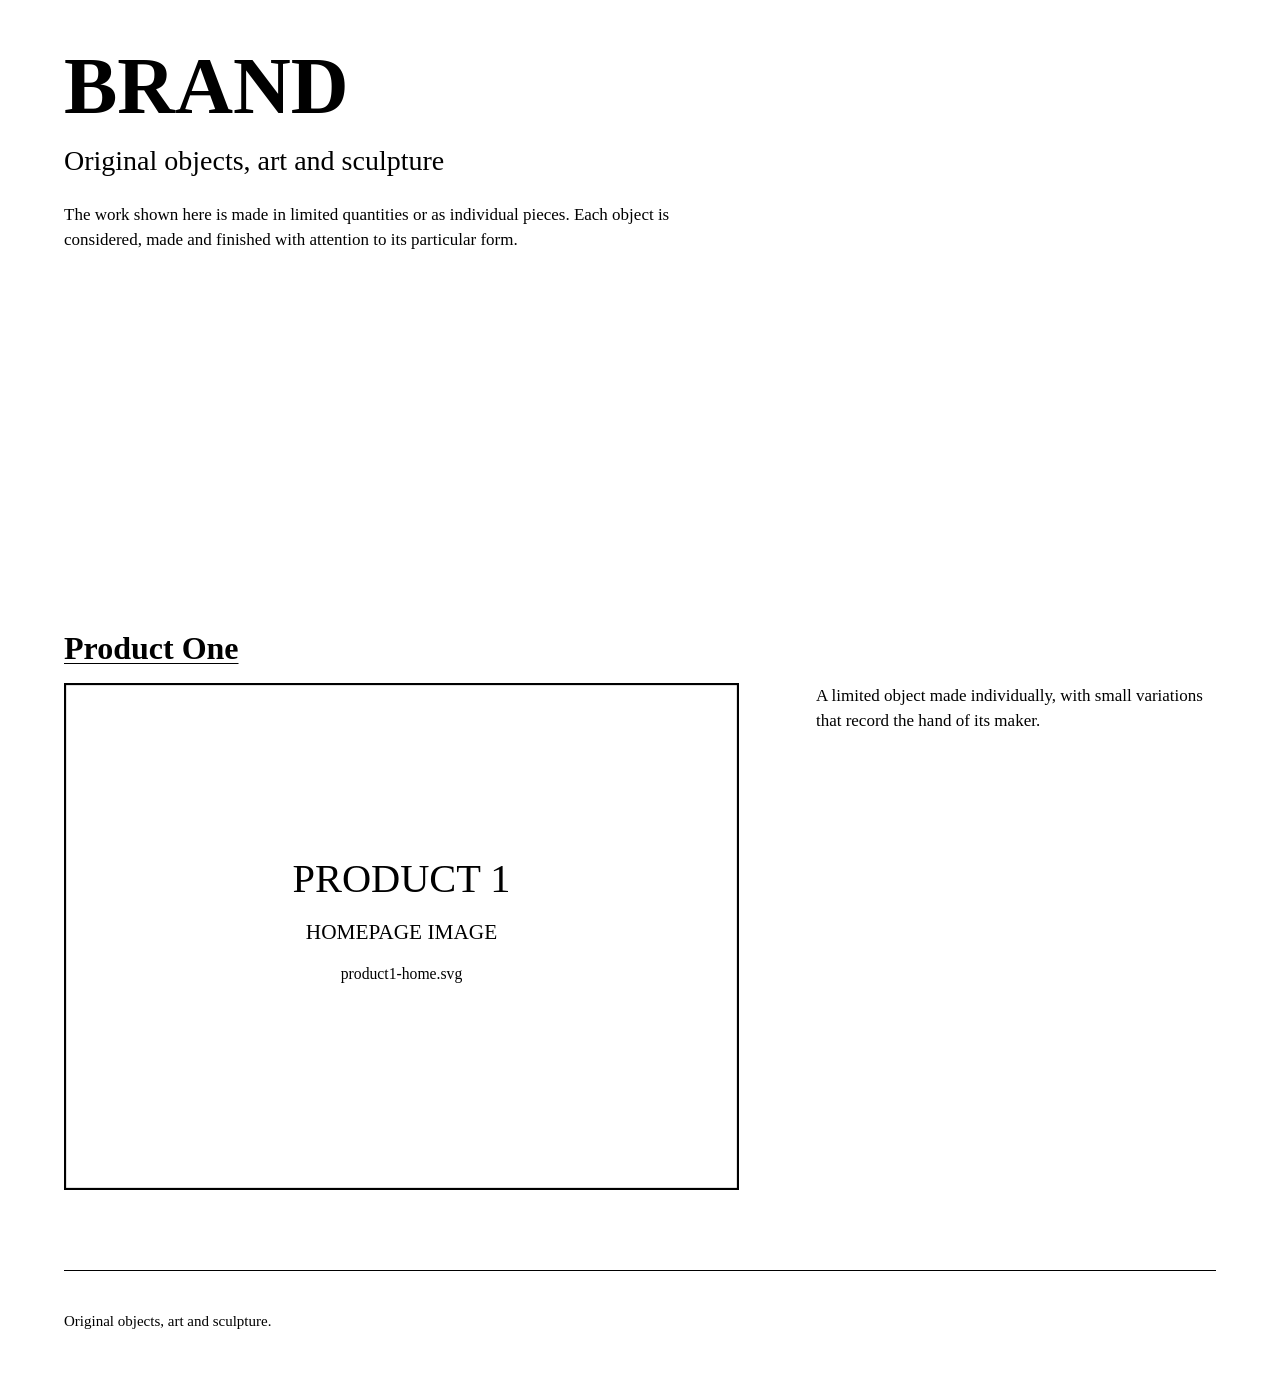
==== index.html @ 883f5a59 "Initial black and white product website" ====
<!doctype html>
<html lang="en">
<head>
  <meta charset="utf-8">
  <meta name="viewport" content="width=device-width, initial-scale=1">
  <title>BRAND — Original objects, art and sculpture</title>
  <meta name="description" content="Original objects, art and sculpture made in limited quantities or as individual pieces.">
  <!-- Replace the example.com URL below with the final domain before launch. -->
  <link rel="canonical" href="https://www.example.com/">
  <link rel="icon" href="favicon.svg" type="image/svg+xml">
  <link rel="stylesheet" href="css/style.css">
</head>
<body>
  <div class="site-shell">
    <header class="home-header">
      <h1>BRAND</h1>
      <h2>Original objects, art and sculpture</h2>
      <p>The work shown here is made in limited quantities or as individual pieces. Each object is considered, made and finished with attention to its particular form.</p>
    </header>

    <main>
      <section class="editorial-space" aria-label="Editorial images">
        <div class="editorial-grid" aria-hidden="true">
          <!-- Future introductory or editorial images can be inserted here.
               Add local image elements only when files are ready so no broken icons appear. -->
        </div>
      </section>

      <section class="products-list" aria-label="Available products" data-products-list>
        <!-- Visible product records are inserted here by js/homepage.js. -->
      </section>
    </main>

    <footer class="site-footer">
      <p>Original objects, art and sculpture.</p>
    </footer>
  </div>
  <script src="js/products.js"></script>
  <script src="js/homepage.js"></script>
</body>
</html>
---- css/style.css ----
/* Base */
html {
  box-sizing: border-box;
  background: #fff;
  color: #000;
  font-family: "Times New Roman", Times, serif;
  font-size: 100%;
  line-height: 1.5;
  overflow-x: hidden;
}

*,
*::before,
*::after {
  box-sizing: inherit;
}

body {
  margin: 0;
  min-width: 0;
  background: #fff;
  color: #000;
}

body.zoom-open {
  overflow: hidden;
}

img,
video {
  display: block;
  max-width: 100%;
}

a {
  color: #000;
  text-decoration: underline;
  text-decoration-thickness: 1px;
  text-underline-offset: 0.14em;
}

button,
a {
  touch-action: manipulation;
}

:focus-visible {
  outline: 2px solid #000;
  outline-offset: 3px;
}

[hidden] {
  display: none !important;
}

.site-shell {
  width: min(100% - 2rem, 72rem);
  margin-inline: auto;
}

/* Homepage */
.home-header {
  max-width: 48rem;
  padding-block: 3rem 0;
}

.home-header h1 {
  margin: 0;
  font-size: clamp(2.5rem, 8vw, 5rem);
  font-weight: 700;
  line-height: 0.95;
}

.home-header h2 {
  margin: 1.25rem 0 0;
  font-size: clamp(1.25rem, 3vw, 1.75rem);
  font-weight: 400;
  line-height: 1.2;
}

.home-header p {
  max-width: 42rem;
  margin: 1.5rem 0 0;
  font-size: 1.0625rem;
}

.editorial-space {
  min-height: 22.5rem;
  padding-block: 2rem;
}

.editorial-grid {
  display: grid;
  grid-template-columns: repeat(3, minmax(0, 1fr));
  gap: 1rem;
  min-height: 18.5rem;
}

.products-list {
  padding-block: 1rem 5rem;
}

.products-list hr {
  height: 1px;
  margin: 4rem 0;
  border: 0;
  background: #000;
}

.product-entry__title {
  margin: 0 0 1rem;
  font-size: clamp(1.5rem, 4vw, 2rem);
  line-height: 1.2;
}

.product-entry__layout {
  display: grid;
  grid-template-columns: minmax(0, 1.35fr) minmax(16rem, 0.8fr);
  gap: clamp(2rem, 6vw, 6rem);
  align-items: start;
}

.product-entry__layout--without-image {
  grid-template-columns: minmax(0, 38rem);
}

.product-entry__figure {
  margin: 0;
}

.product-entry__figure a {
  display: block;
}

.product-entry__figure img {
  width: 100%;
  height: auto;
  border: 1px solid #000;
  object-fit: contain;
}

.product-entry__description {
  max-width: 34rem;
  margin: 0;
  font-size: 1.0625rem;
}

/* Product pages */
.product-header {
  padding-block: 2rem 1.5rem;
}

.back-nav {
  margin-bottom: 1.25rem;
}

.product-header h1 {
  margin: 0;
  font-size: clamp(2rem, 6vw, 3.75rem);
  line-height: 1;
}

.product-main {
  padding-bottom: 5rem;
}

.gallery {
  border-top: 1px solid #000;
  padding-top: 1.5rem;
}

.gallery-layout {
  display: grid;
  grid-template-columns: minmax(0, 1fr) 7rem;
  gap: 1.5rem;
  align-items: start;
}

.active-media {
  display: grid;
  min-height: min(62vw, 42rem);
  border: 1px solid #000;
  place-items: center;
  background: #fff;
  overflow: hidden;
}

.active-media > img,
.active-media > video,
.media-zoom-button,
.media-zoom-button img {
  width: 100%;
  height: 100%;
  max-height: 42rem;
  object-fit: contain;
}

.media-zoom-button {
  display: block;
  padding: 0;
  border: 0;
  background: #fff;
  color: #000;
  cursor: zoom-in;
}

.thumbnail-list {
  display: grid;
  gap: 0.75rem;
}

.thumbnail-button {
  position: relative;
  display: grid;
  width: 100%;
  aspect-ratio: 1 / 1;
  padding: 0.2rem;
  border: 1px solid transparent;
  border-radius: 0;
  background: #fff;
  color: #000;
  cursor: pointer;
  place-items: center;
}

.thumbnail-button.is-active {
  border-color: #000;
}

.thumbnail-button img {
  width: 100%;
  height: 100%;
  object-fit: contain;
}

.thumbnail-video-label {
  position: absolute;
  inset: auto 0.2rem 0.2rem;
  border-top: 1px solid #000;
  background: #fff;
  font: inherit;
  font-size: 0.8125rem;
  text-align: center;
}

.visually-hidden {
  position: absolute;
  width: 1px;
  height: 1px;
  padding: 0;
  margin: -1px;
  overflow: hidden;
  clip: rect(0, 0, 0, 0);
  white-space: nowrap;
  border: 0;
}

.product-error {
  margin-block: 2rem;
  border: 1px solid #000;
  padding: 1rem;
}

.product-description {
  width: min(100%, 44rem);
  margin: 5rem auto 0;
  text-align: center;
}

.product-description p {
  margin: 0 0 1.25rem;
}

.order-link {
  display: inline-block;
  margin-block: 0.25rem 1.25rem;
  font-size: 1.125rem;
}

.order-details {
  font-size: 0.9375rem;
}

.site-footer {
  border-top: 1px solid #000;
  padding-block: 1.5rem 3rem;
  font-size: 0.9375rem;
}

/* Image zoom dialog */
.zoom-overlay {
  position: fixed;
  z-index: 1000;
  inset: 0;
  overflow: auto;
  padding: 1rem;
  background: rgba(255, 255, 255, 0.98);
}

.zoom-dialog {
  display: grid;
  min-height: calc(100vh - 2rem);
  min-height: calc(100dvh - 2rem);
  grid-template-rows: auto 1fr;
}

.zoom-close {
  justify-self: end;
  margin: 0 0 1rem;
  padding: 0.4rem 0.65rem;
  border: 1px solid #000;
  border-radius: 0;
  background: #fff;
  color: #000;
  font: inherit;
  text-decoration: underline;
  cursor: pointer;
}

.zoom-image {
  align-self: start;
  justify-self: center;
  width: auto;
  height: auto;
  max-width: none;
  max-height: none;
  object-fit: contain;
}

/* Responsive layout */
@media (max-width: 44rem) {
  .site-shell {
    width: min(100% - 1.25rem, 72rem);
  }

  .home-header {
    padding-top: 2rem;
  }

  .editorial-space {
    min-height: 16rem;
  }

  .editorial-grid {
    grid-template-columns: 1fr;
    min-height: 12rem;
  }

  .product-entry__layout {
    grid-template-columns: 1fr;
    gap: 1.5rem;
  }

  .products-list hr {
    margin-block: 3rem;
  }

  .gallery-layout {
    grid-template-columns: 1fr;
  }

  .active-media {
    min-height: 65vw;
  }

  .thumbnail-list {
    grid-template-columns: repeat(5, minmax(3.25rem, 1fr));
    gap: 0.5rem;
    overflow-x: auto;
    padding: 0.2rem 0.2rem 0.6rem;
  }

  .thumbnail-button {
    min-width: 3.25rem;
  }

  .product-description {
    margin-top: 3rem;
    text-align: left;
  }

  .zoom-image {
    max-width: 100%;
  }
}

@media (prefers-reduced-motion: reduce) {
  *,
  *::before,
  *::after {
    scroll-behavior: auto !important;
    transition-duration: 0.01ms !important;
    animation-duration: 0.01ms !important;
    animation-iteration-count: 1 !important;
  }
}

/* Print */
@media print {
  @page {
    margin: 1.5cm;
  }

  body {
    font-size: 11pt;
  }

  .site-shell {
    width: 100%;
  }

  .editorial-space,
  .thumbnail-list,
  .back-nav,
  .zoom-overlay,
  .site-footer {
    display: none !important;
  }

  .gallery-layout,
  .product-entry__layout {
    display: block;
  }

  .active-media {
    min-height: 0;
    border: 0;
  }

  .product-description {
    margin-top: 2rem;
  }

  a {
    color: #000;
  }
}
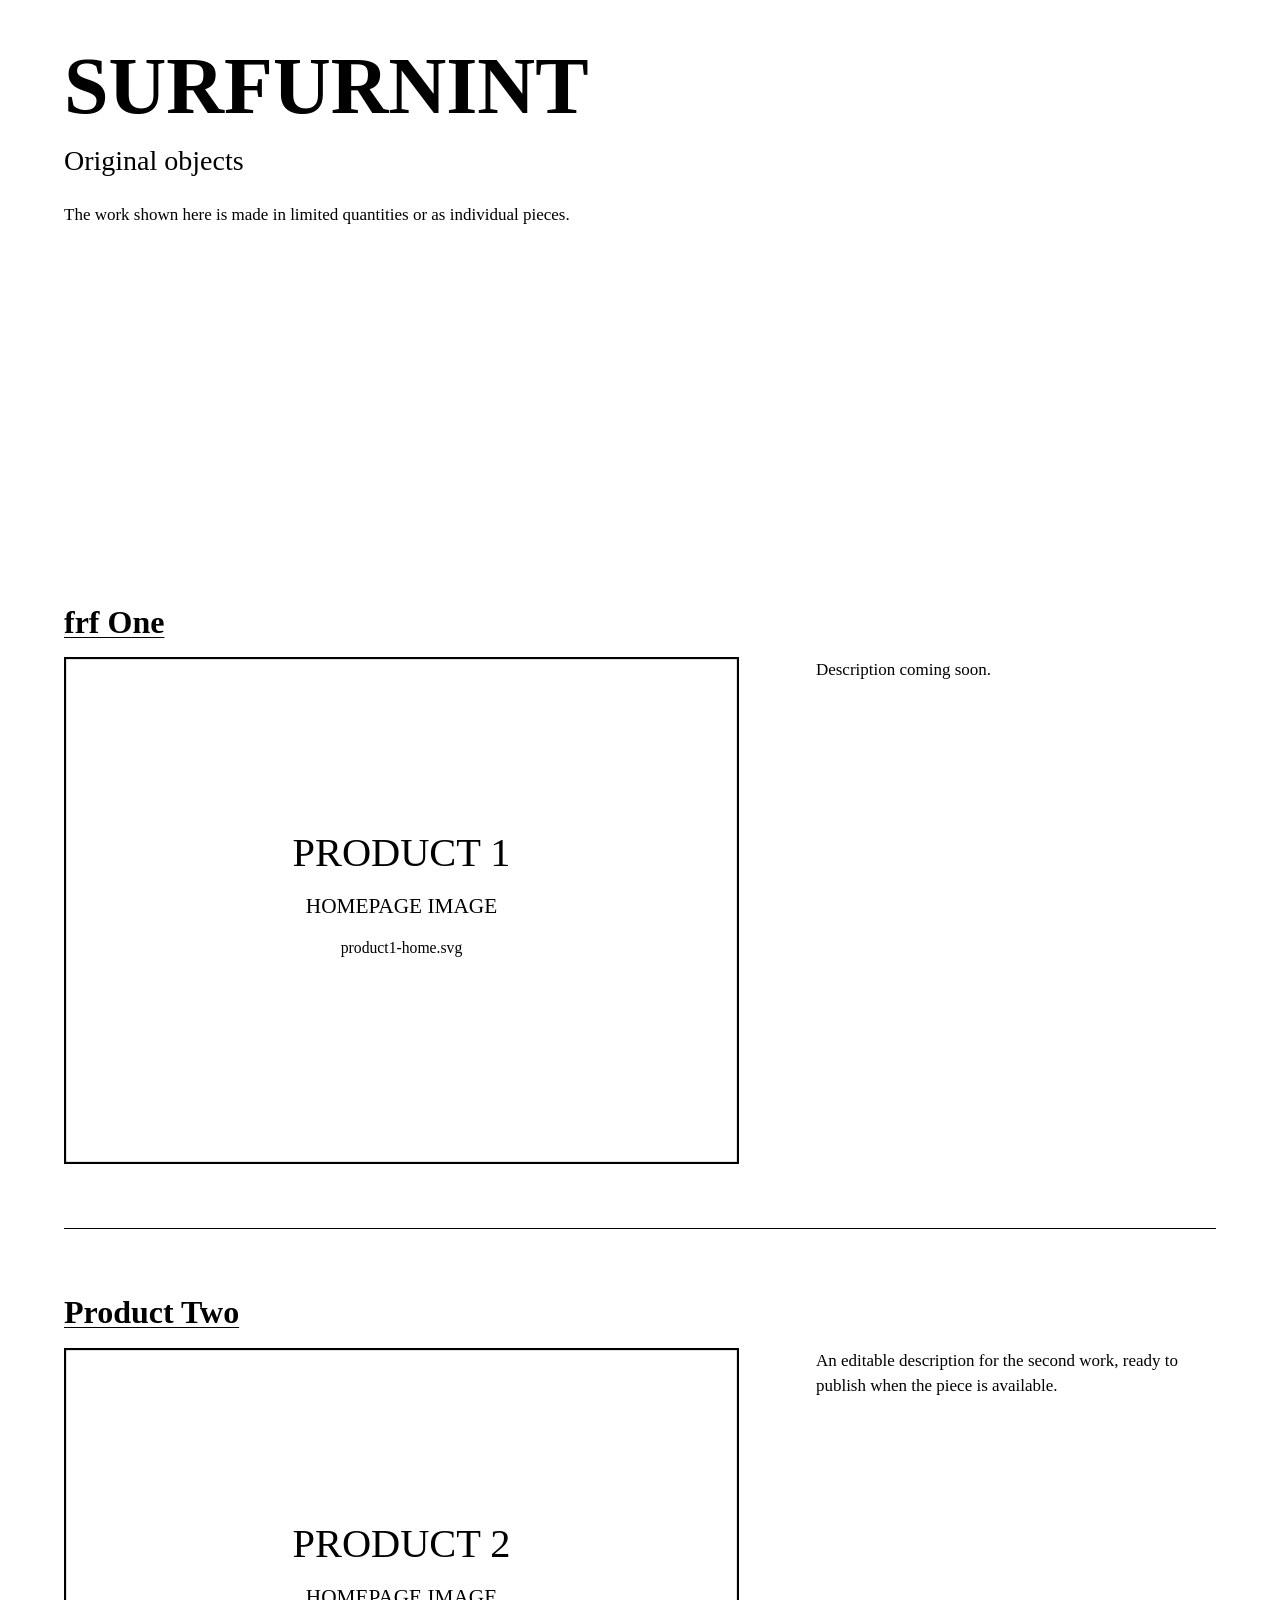
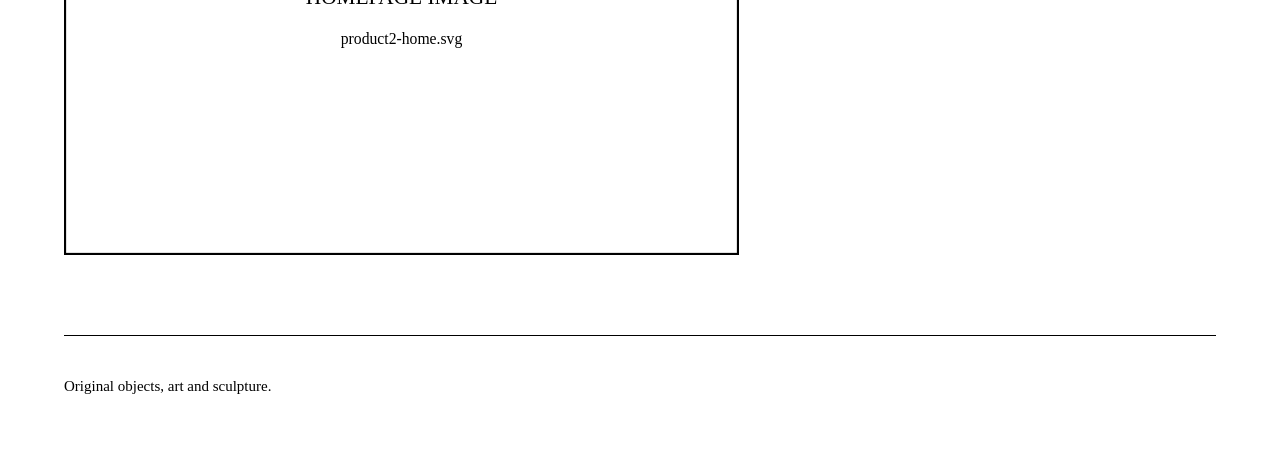
==== commit bd94cad6: "Describe your changes" ====
--- a/index.html
+++ b/index.html
@@ -3,7 +3,7 @@
 <head>
   <meta charset="utf-8">
   <meta name="viewport" content="width=device-width, initial-scale=1">
-  <title>BRAND — Original objects, art and sculpture</title>
+  <title>SURFURNINT</title>
   <meta name="description" content="Original objects, art and sculpture made in limited quantities or as individual pieces.">
   <!-- Replace the example.com URL below with the final domain before launch. -->
   <link rel="canonical" href="https://www.example.com/">
@@ -13,9 +13,9 @@
 <body>
   <div class="site-shell">
     <header class="home-header">
-      <h1>BRAND</h1>
-      <h2>Original objects, art and sculpture</h2>
-      <p>The work shown here is made in limited quantities or as individual pieces. Each object is considered, made and finished with attention to its particular form.</p>
+      <h1>SURFURNINT</h1>
+      <h2>Original objects</h2>
+      <p>The work shown here is made in limited quantities or as individual pieces.</p>
     </header>
 
     <main>
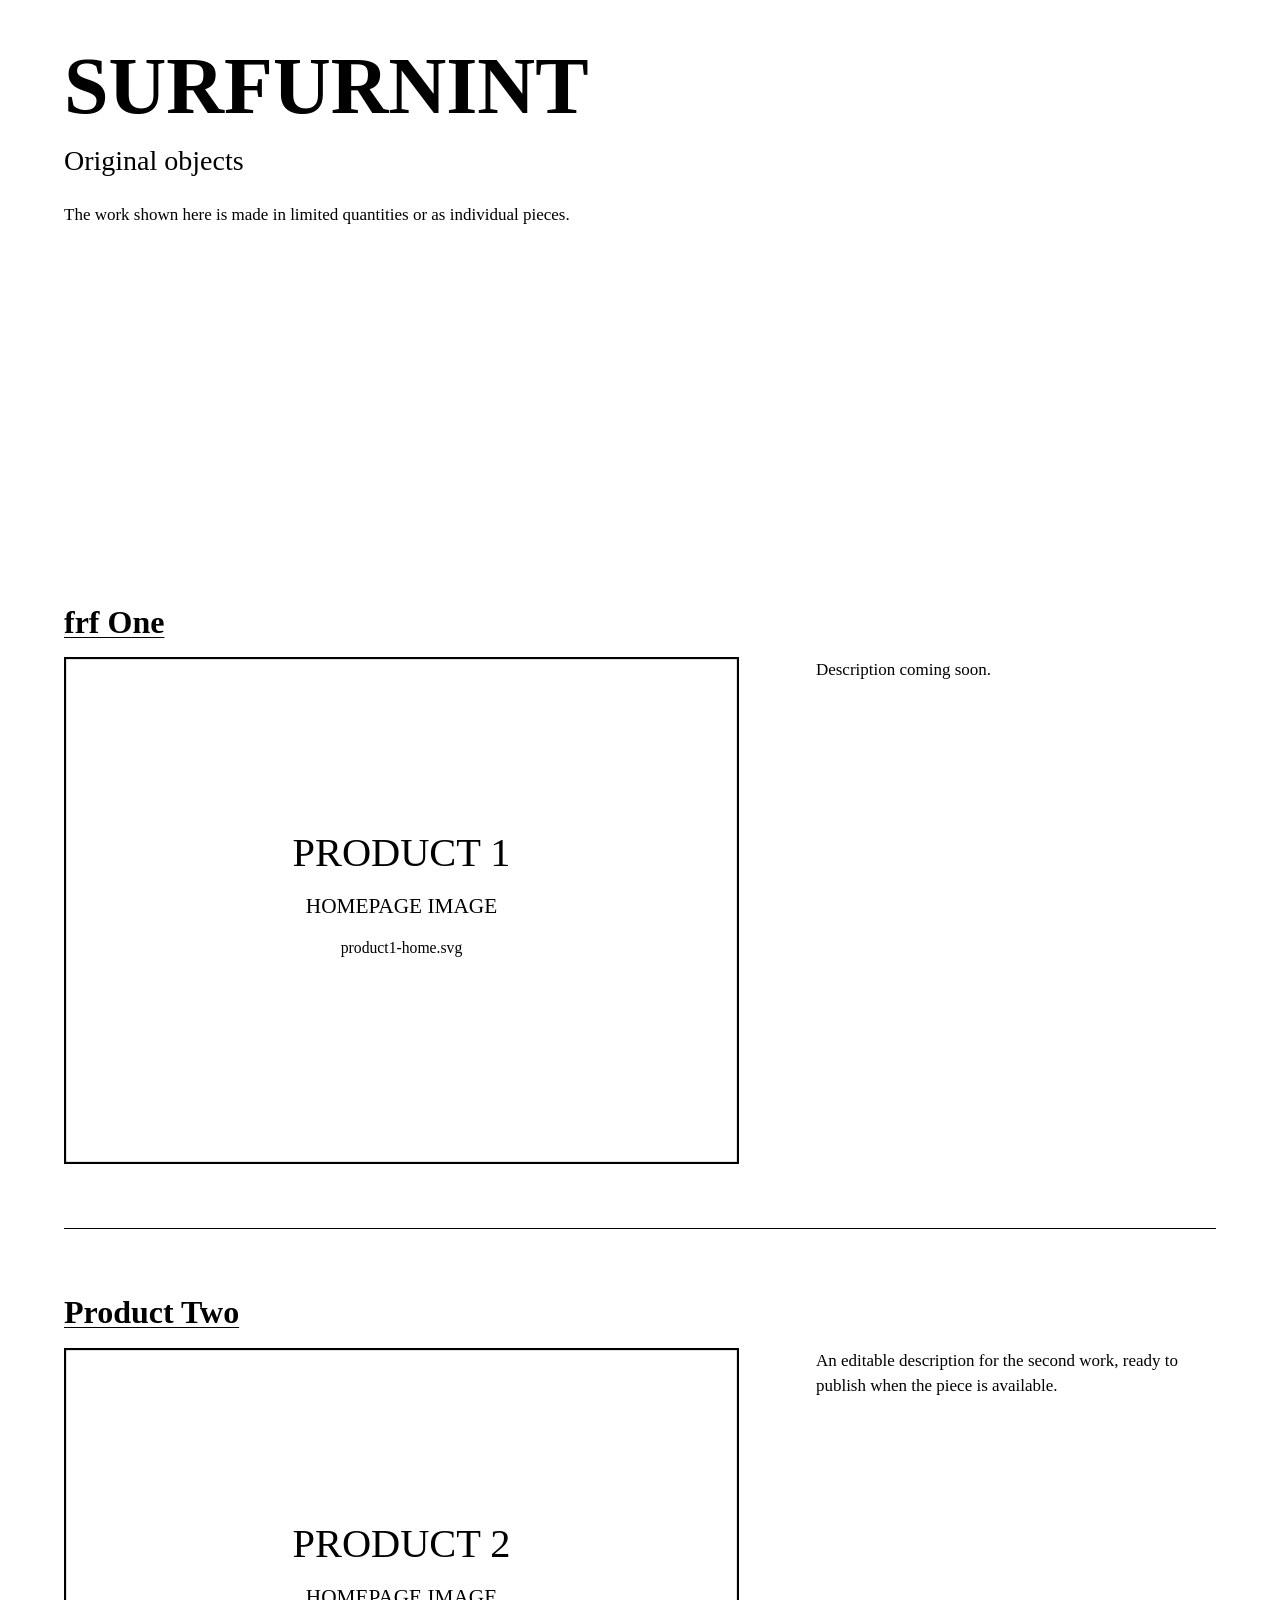
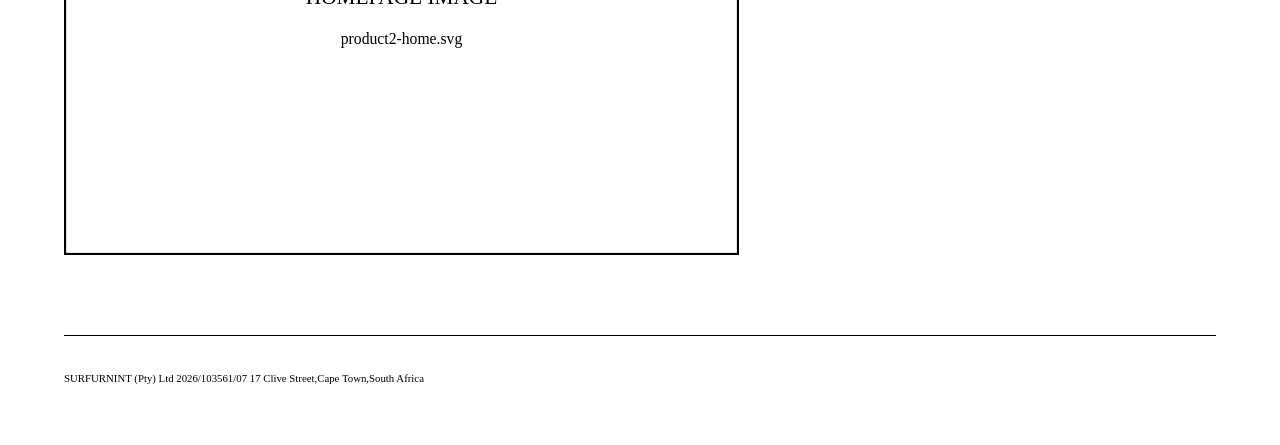
==== commit 31093724: "Describe your changes" ====
--- a/index.html
+++ b/index.html
@@ -32,7 +32,9 @@
     </main>
 
     <footer class="site-footer">
-      <p>Original objects, art and sculpture.</p>
+      <p>SURFURNINT (Pty) Ltd
+        2026/103561/07
+        17 Clive Street,Cape Town,South Africa
     </footer>
   </div>
   <script src="js/products.js"></script>
--- a/css/style.css
+++ b/css/style.css
@@ -284,7 +284,7 @@
 .site-footer {
   border-top: 1px solid #000;
   padding-block: 1.5rem 3rem;
-  font-size: 0.9375rem;
+  font-size: 0.675rem;
 }
 
 /* Image zoom dialog */
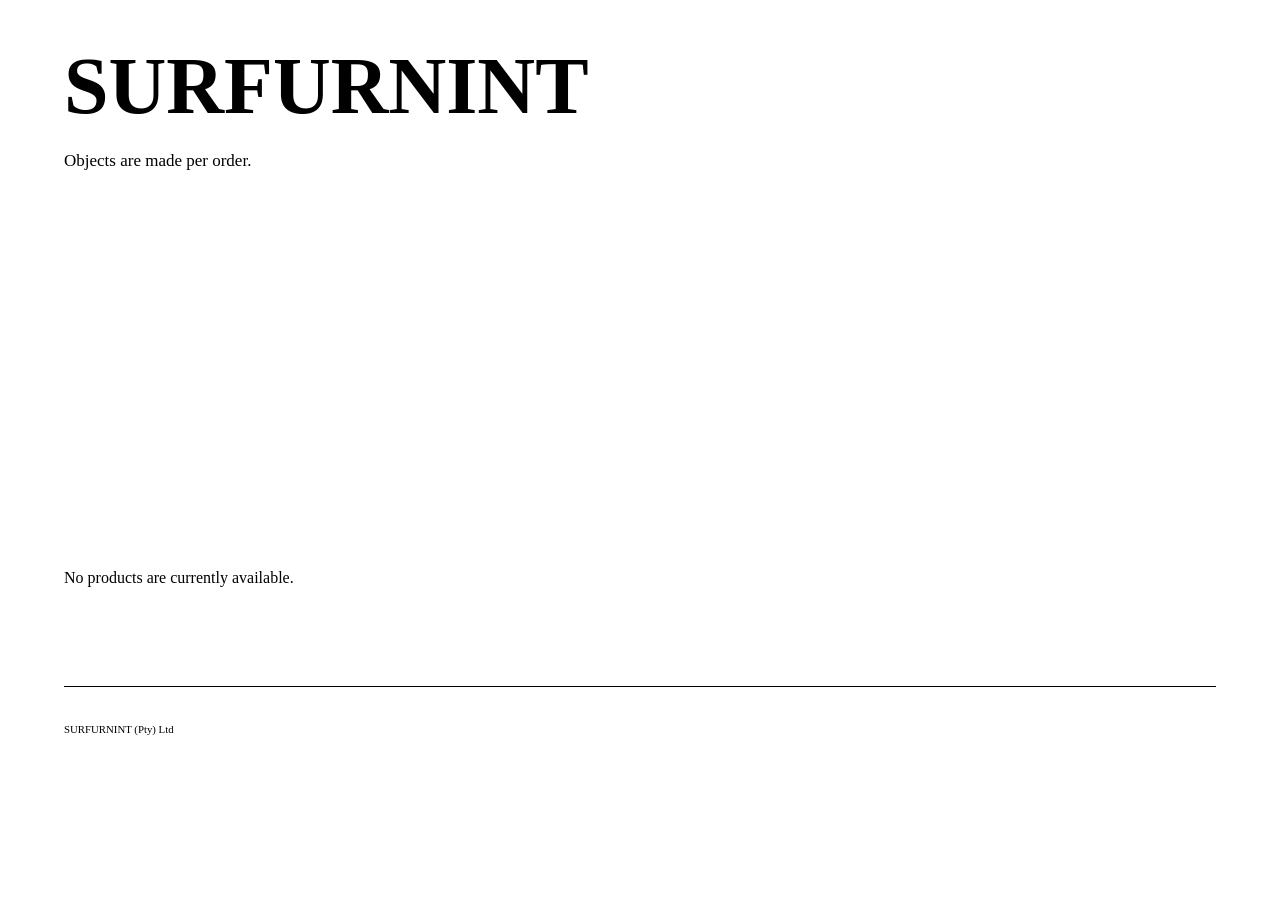
==== commit 01212770: "Update website" ====
--- a/index.html
+++ b/index.html
@@ -4,7 +4,7 @@
   <meta charset="utf-8">
   <meta name="viewport" content="width=device-width, initial-scale=1">
   <title>SURFURNINT</title>
-  <meta name="description" content="Original objects, art and sculpture made in limited quantities or as individual pieces.">
+  <meta name="description" content="Objects are made per order.">
   <!-- Replace the example.com URL below with the final domain before launch. -->
   <link rel="canonical" href="https://www.example.com/">
   <link rel="icon" href="favicon.svg" type="image/svg+xml">
@@ -14,8 +14,8 @@
   <div class="site-shell">
     <header class="home-header">
       <h1>SURFURNINT</h1>
-      <h2>Original objects</h2>
-      <p>The work shown here is made in limited quantities or as individual pieces.</p>
+      <h2></h2>
+      <p>Objects are made per order.</p>
     </header>
 
     <main>
@@ -33,8 +33,7 @@
 
     <footer class="site-footer">
       <p>SURFURNINT (Pty) Ltd
-        2026/103561/07
-        17 Clive Street,Cape Town,South Africa
+     
     </footer>
   </div>
   <script src="js/products.js"></script>
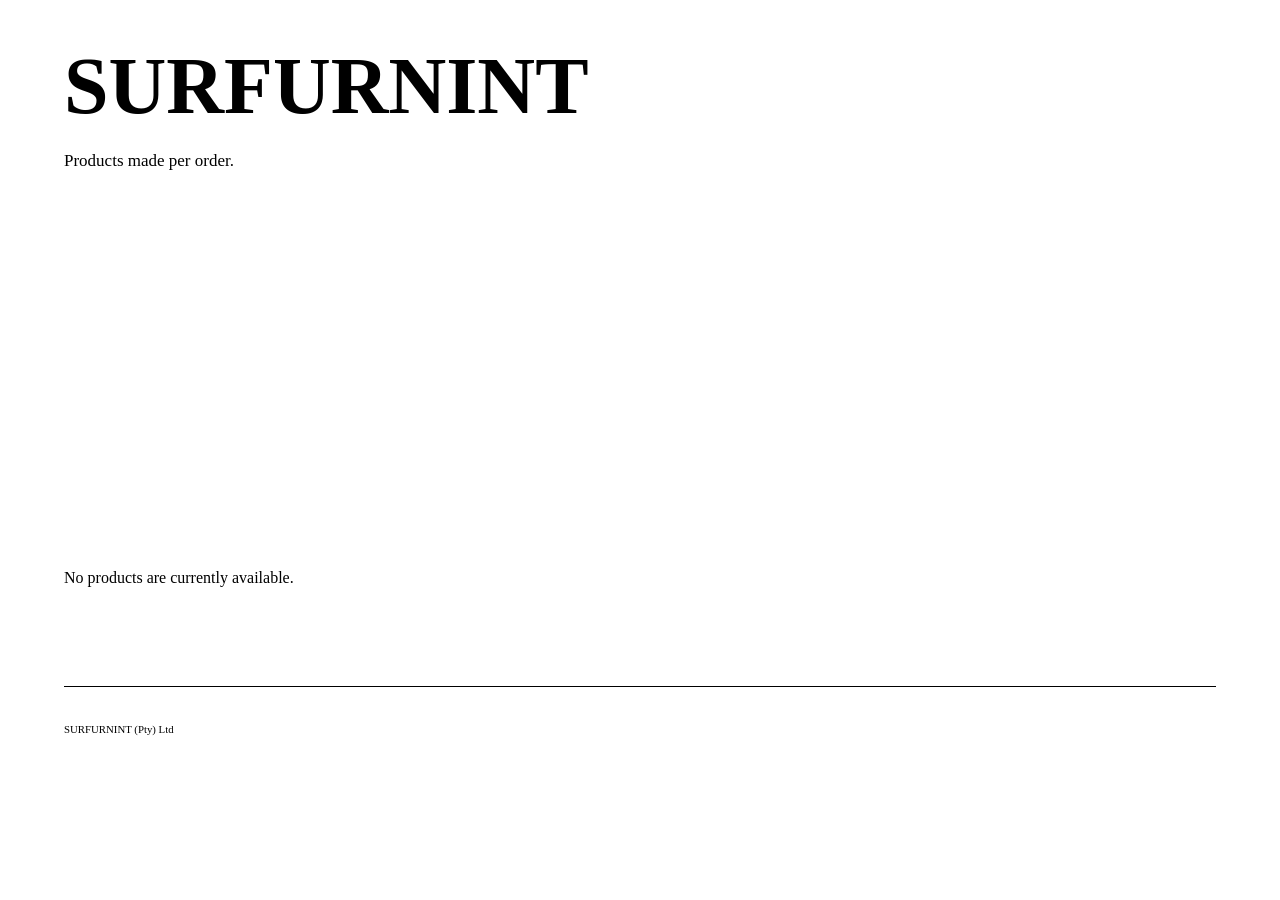
==== commit f866225f: "Update website" ====
--- a/index.html
+++ b/index.html
@@ -15,7 +15,7 @@
     <header class="home-header">
       <h1>SURFURNINT</h1>
       <h2></h2>
-      <p>Objects are made per order.</p>
+      <p>Products made per order.</p>
     </header>
 
     <main>
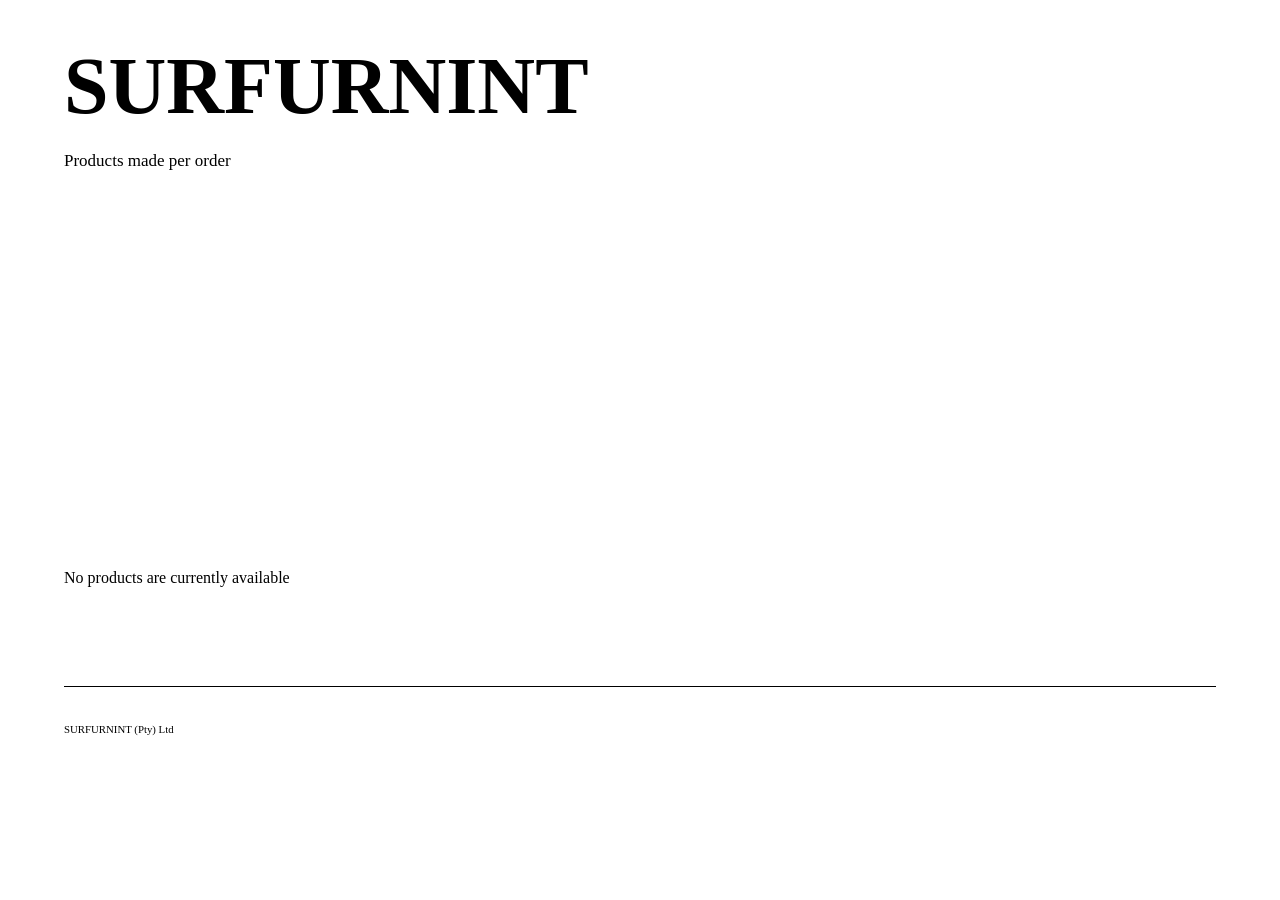
==== commit 3d9c7222: "Update website" ====
--- a/index.html
+++ b/index.html
@@ -15,7 +15,7 @@
     <header class="home-header">
       <h1>SURFURNINT</h1>
       <h2></h2>
-      <p>Products made per order.</p>
+      <p>Products made per order</p>
     </header>
 
     <main>
